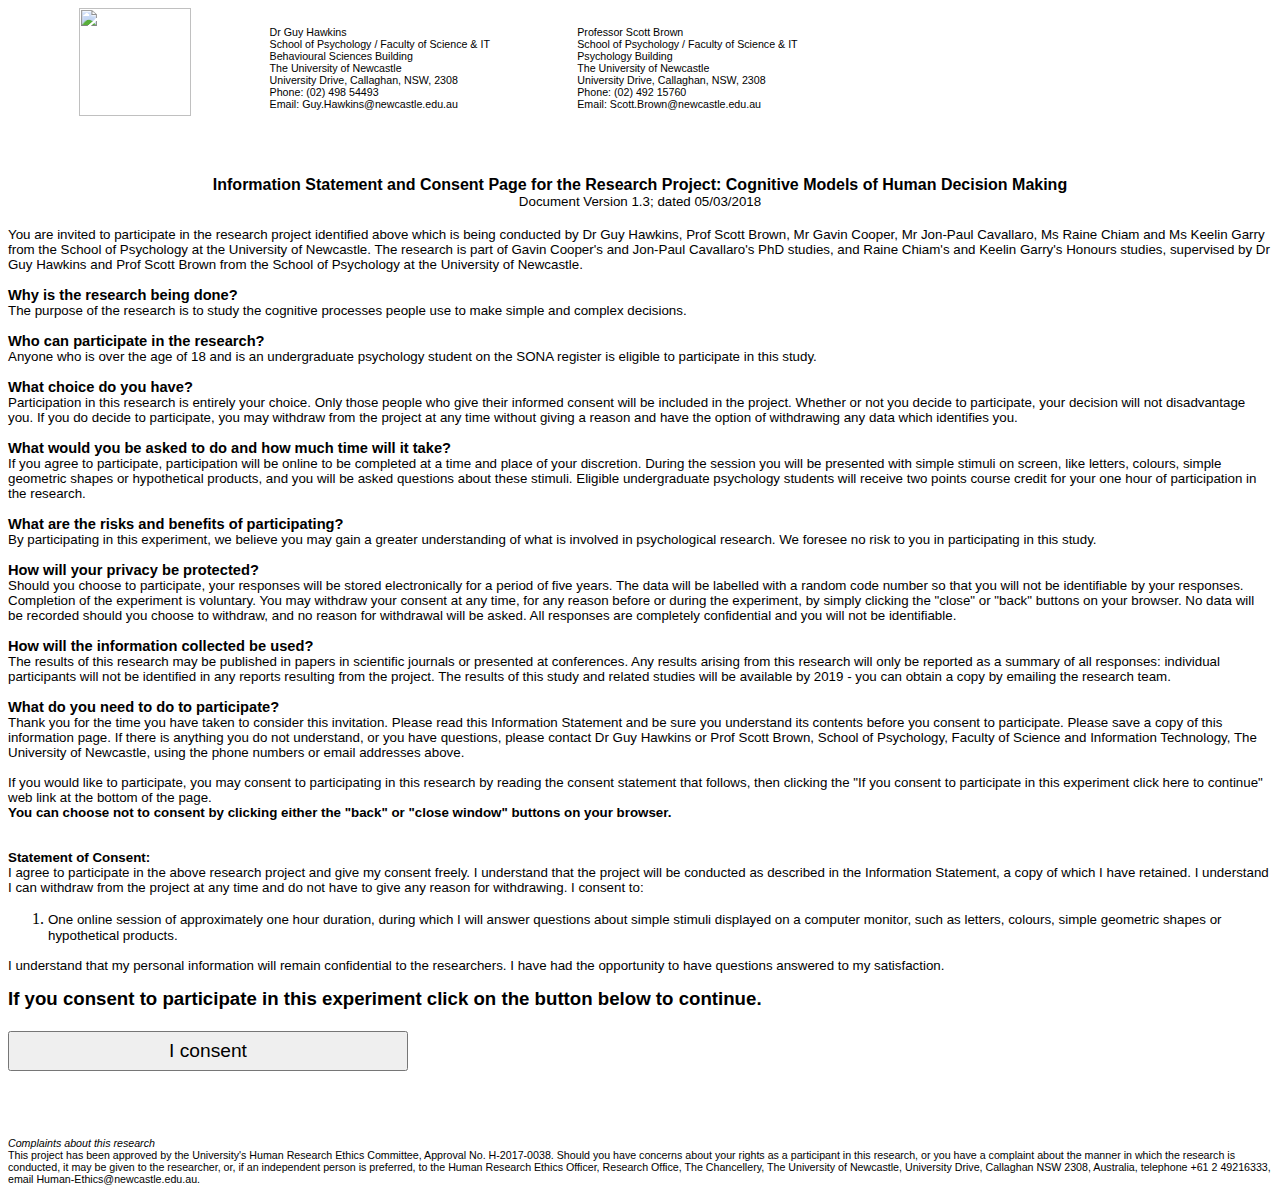
==== consent.html @ ef36f883 "SR-Exp - Functioning, all console.log commented out - working on JATOS" ====
<html xmlns:v="urn:schemas-microsoft-com:vml"
xmlns:o="urn:schemas-microsoft-com:office:office"
xmlns:w="urn:schemas-microsoft-com:office:word"
xmlns:m="http://schemas.microsoft.com/office/2004/12/omml"
xmlns:mv="http://macVmlSchemaUri" xmlns="http://www.w3.org/TR/REC-html40">

<head>
	<script src="/assets/javascripts/jatos.js"></script>
	<!--<script>
	function consentToExp(){
		jatos.startNextComponent();
	}
</script>-->

<meta name=Title content="Cognitive models of human decision making">
<meta name=Keywords content="">
<meta http-equiv=Content-Type content="text/html; charset=macintosh">
<meta name=ProgId content=Word.Document>
<meta name=Generator content="Microsoft Word 14">
<meta name=Originator content="Microsoft Word 14">
<link rel=File-List href="web_info-consent_v1.3_files/filelist.xml">
<link rel=Edit-Time-Data href="web_info-consent_v1.3_files/editdata.mso">
<!--[if !mso]>
<style>
v\:* {behavior:url(#default#VML);}
o\:* {behavior:url(#default#VML);}
w\:* {behavior:url(#default#VML);}
.shape {behavior:url(#default#VML);}
</style>
<![endif]-->
<title>Cognitive models of human decision making</title>
<!--[if gte mso 9]><xml>
 <o:DocumentProperties>
  <o:Author>Juliana Chow</o:Author>
  <o:Template>Normal</o:Template>
  <o:LastAuthor>guy</o:LastAuthor>
  <o:Revision>7</o:Revision>
  <o:TotalTime>6</o:TotalTime>
  <o:LastPrinted>2008-05-12T06:08:00Z</o:LastPrinted>
  <o:Created>2011-07-26T04:52:00Z</o:Created>
  <o:LastSaved>2011-08-31T06:54:00Z</o:LastSaved>
  <o:Pages>1</o:Pages>
  <o:Words>914</o:Words>
  <o:Characters>5213</o:Characters>
  <o:Company>University of Newcastle</o:Company>
  <o:Lines>43</o:Lines>
  <o:Paragraphs>12</o:Paragraphs>
  <o:CharactersWithSpaces>6115</o:CharactersWithSpaces>
  <o:Version>14.0</o:Version>
 </o:DocumentProperties>
 <o:OfficeDocumentSettings>
  <o:AllowPNG/>
  <o:PixelsPerInch>96</o:PixelsPerInch>
  <o:TargetScreenSize>800x600</o:TargetScreenSize>
 </o:OfficeDocumentSettings>
</xml><![endif]-->
<link rel=themeData href="web_info-consent_v1.2_files/themedata.xml">
<!--[if gte mso 9]><xml>
 <w:WordDocument>
  <w:Zoom>150</w:Zoom>
  <w:SpellingState>Clean</w:SpellingState>
  <w:GrammarState>Clean</w:GrammarState>
  <w:TrackMoves>false</w:TrackMoves>
  <w:TrackFormatting/>
  <w:DisplayHorizontalDrawingGridEvery>0</w:DisplayHorizontalDrawingGridEvery>
  <w:DisplayVerticalDrawingGridEvery>0</w:DisplayVerticalDrawingGridEvery>
  <w:UseMarginsForDrawingGridOrigin/>
  <w:ValidateAgainstSchemas/>
  <w:SaveIfXMLInvalid>false</w:SaveIfXMLInvalid>
  <w:IgnoreMixedContent>false</w:IgnoreMixedContent>
  <w:AlwaysShowPlaceholderText>false</w:AlwaysShowPlaceholderText>
  <w:DoNotPromoteQF/>
  <w:LidThemeOther>EN-US</w:LidThemeOther>
  <w:LidThemeAsian>X-NONE</w:LidThemeAsian>
  <w:LidThemeComplexScript>X-NONE</w:LidThemeComplexScript>
  <w:Compatibility>
   <w:SplitPgBreakAndParaMark/>
  </w:Compatibility>
  <m:mathPr>
   <m:mathFont m:val="Cambria Math"/>
   <m:brkBin m:val="before"/>
   <m:brkBinSub m:val="&#45;-"/>
   <m:smallFrac m:val="off"/>
   <m:dispDef/>
   <m:lMargin m:val="0"/>
   <m:rMargin m:val="0"/>
   <m:defJc m:val="centerGroup"/>
   <m:wrapIndent m:val="1440"/>
   <m:intLim m:val="subSup"/>
   <m:naryLim m:val="undOvr"/>
  </m:mathPr></w:WordDocument>
</xml><![endif]--><!--[if gte mso 9]><xml>
 <w:LatentStyles DefLockedState="false" DefUnhideWhenUsed="true"
  DefSemiHidden="true" DefQFormat="false" DefPriority="99"
  LatentStyleCount="276">
  <w:LsdException Locked="false" Priority="0" SemiHidden="false"
   UnhideWhenUsed="false" QFormat="true" Name="Normal"/>
  <w:LsdException Locked="false" Priority="9" SemiHidden="false"
   UnhideWhenUsed="false" QFormat="true" Name="heading 1"/>
  <w:LsdException Locked="false" Priority="9" QFormat="true" Name="heading 2"/>
  <w:LsdException Locked="false" Priority="9" QFormat="true" Name="heading 3"/>
  <w:LsdException Locked="false" Priority="9" QFormat="true" Name="heading 4"/>
  <w:LsdException Locked="false" Priority="9" QFormat="true" Name="heading 5"/>
  <w:LsdException Locked="false" Priority="9" QFormat="true" Name="heading 6"/>
  <w:LsdException Locked="false" Priority="9" QFormat="true" Name="heading 7"/>
  <w:LsdException Locked="false" Priority="9" QFormat="true" Name="heading 8"/>
  <w:LsdException Locked="false" Priority="9" QFormat="true" Name="heading 9"/>
  <w:LsdException Locked="false" Priority="39" Name="toc 1"/>
  <w:LsdException Locked="false" Priority="39" Name="toc 2"/>
  <w:LsdException Locked="false" Priority="39" Name="toc 3"/>
  <w:LsdException Locked="false" Priority="39" Name="toc 4"/>
  <w:LsdException Locked="false" Priority="39" Name="toc 5"/>
  <w:LsdException Locked="false" Priority="39" Name="toc 6"/>
  <w:LsdException Locked="false" Priority="39" Name="toc 7"/>
  <w:LsdException Locked="false" Priority="39" Name="toc 8"/>
  <w:LsdException Locked="false" Priority="39" Name="toc 9"/>
  <w:LsdException Locked="false" Priority="35" QFormat="true" Name="caption"/>
  <w:LsdException Locked="false" Priority="10" SemiHidden="false"
   UnhideWhenUsed="false" QFormat="true" Name="Title"/>
  <w:LsdException Locked="false" Priority="1" Name="Default Paragraph Font"/>
  <w:LsdException Locked="false" Priority="11" SemiHidden="false"
   UnhideWhenUsed="false" QFormat="true" Name="Subtitle"/>
  <w:LsdException Locked="false" Priority="22" SemiHidden="false"
   UnhideWhenUsed="false" QFormat="true" Name="Strong"/>
  <w:LsdException Locked="false" Priority="20" SemiHidden="false"
   UnhideWhenUsed="false" QFormat="true" Name="Emphasis"/>
  <w:LsdException Locked="false" Priority="59" SemiHidden="false"
   UnhideWhenUsed="false" Name="Table Grid"/>
  <w:LsdException Locked="false" UnhideWhenUsed="false" Name="Placeholder Text"/>
  <w:LsdException Locked="false" Priority="1" SemiHidden="false"
   UnhideWhenUsed="false" QFormat="true" Name="No Spacing"/>
  <w:LsdException Locked="false" Priority="60" SemiHidden="false"
   UnhideWhenUsed="false" Name="Light Shading"/>
  <w:LsdException Locked="false" Priority="61" SemiHidden="false"
   UnhideWhenUsed="false" Name="Light List"/>
  <w:LsdException Locked="false" Priority="62" SemiHidden="false"
   UnhideWhenUsed="false" Name="Light Grid"/>
  <w:LsdException Locked="false" Priority="63" SemiHidden="false"
   UnhideWhenUsed="false" Name="Medium Shading 1"/>
  <w:LsdException Locked="false" Priority="64" SemiHidden="false"
   UnhideWhenUsed="false" Name="Medium Shading 2"/>
  <w:LsdException Locked="false" Priority="65" SemiHidden="false"
   UnhideWhenUsed="false" Name="Medium List 1"/>
  <w:LsdException Locked="false" Priority="66" SemiHidden="false"
   UnhideWhenUsed="false" Name="Medium List 2"/>
  <w:LsdException Locked="false" Priority="67" SemiHidden="false"
   UnhideWhenUsed="false" Name="Medium Grid 1"/>
  <w:LsdException Locked="false" Priority="68" SemiHidden="false"
   UnhideWhenUsed="false" Name="Medium Grid 2"/>
  <w:LsdException Locked="false" Priority="69" SemiHidden="false"
   UnhideWhenUsed="false" Name="Medium Grid 3"/>
  <w:LsdException Locked="false" Priority="70" SemiHidden="false"
   UnhideWhenUsed="false" Name="Dark List"/>
  <w:LsdException Locked="false" Priority="71" SemiHidden="false"
   UnhideWhenUsed="false" Name="Colorful Shading"/>
  <w:LsdException Locked="false" Priority="72" SemiHidden="false"
   UnhideWhenUsed="false" Name="Colorful List"/>
  <w:LsdException Locked="false" Priority="73" SemiHidden="false"
   UnhideWhenUsed="false" Name="Colorful Grid"/>
  <w:LsdException Locked="false" Priority="60" SemiHidden="false"
   UnhideWhenUsed="false" Name="Light Shading Accent 1"/>
  <w:LsdException Locked="false" Priority="61" SemiHidden="false"
   UnhideWhenUsed="false" Name="Light List Accent 1"/>
  <w:LsdException Locked="false" Priority="62" SemiHidden="false"
   UnhideWhenUsed="false" Name="Light Grid Accent 1"/>
  <w:LsdException Locked="false" Priority="63" SemiHidden="false"
   UnhideWhenUsed="false" Name="Medium Shading 1 Accent 1"/>
  <w:LsdException Locked="false" Priority="64" SemiHidden="false"
   UnhideWhenUsed="false" Name="Medium Shading 2 Accent 1"/>
  <w:LsdException Locked="false" Priority="65" SemiHidden="false"
   UnhideWhenUsed="false" Name="Medium List 1 Accent 1"/>
  <w:LsdException Locked="false" UnhideWhenUsed="false" Name="Revision"/>
  <w:LsdException Locked="false" Priority="34" SemiHidden="false"
   UnhideWhenUsed="false" QFormat="true" Name="List Paragraph"/>
  <w:LsdException Locked="false" Priority="29" SemiHidden="false"
   UnhideWhenUsed="false" QFormat="true" Name="Quote"/>
  <w:LsdException Locked="false" Priority="30" SemiHidden="false"
   UnhideWhenUsed="false" QFormat="true" Name="Intense Quote"/>
  <w:LsdException Locked="false" Priority="66" SemiHidden="false"
   UnhideWhenUsed="false" Name="Medium List 2 Accent 1"/>
  <w:LsdException Locked="false" Priority="67" SemiHidden="false"
   UnhideWhenUsed="false" Name="Medium Grid 1 Accent 1"/>
  <w:LsdException Locked="false" Priority="68" SemiHidden="false"
   UnhideWhenUsed="false" Name="Medium Grid 2 Accent 1"/>
  <w:LsdException Locked="false" Priority="69" SemiHidden="false"
   UnhideWhenUsed="false" Name="Medium Grid 3 Accent 1"/>
  <w:LsdException Locked="false" Priority="70" SemiHidden="false"
   UnhideWhenUsed="false" Name="Dark List Accent 1"/>
  <w:LsdException Locked="false" Priority="71" SemiHidden="false"
   UnhideWhenUsed="false" Name="Colorful Shading Accent 1"/>
  <w:LsdException Locked="false" Priority="72" SemiHidden="false"
   UnhideWhenUsed="false" Name="Colorful List Accent 1"/>
  <w:LsdException Locked="false" Priority="73" SemiHidden="false"
   UnhideWhenUsed="false" Name="Colorful Grid Accent 1"/>
  <w:LsdException Locked="false" Priority="60" SemiHidden="false"
   UnhideWhenUsed="false" Name="Light Shading Accent 2"/>
  <w:LsdException Locked="false" Priority="61" SemiHidden="false"
   UnhideWhenUsed="false" Name="Light List Accent 2"/>
  <w:LsdException Locked="false" Priority="62" SemiHidden="false"
   UnhideWhenUsed="false" Name="Light Grid Accent 2"/>
  <w:LsdException Locked="false" Priority="63" SemiHidden="false"
   UnhideWhenUsed="false" Name="Medium Shading 1 Accent 2"/>
  <w:LsdException Locked="false" Priority="64" SemiHidden="false"
   UnhideWhenUsed="false" Name="Medium Shading 2 Accent 2"/>
  <w:LsdException Locked="false" Priority="65" SemiHidden="false"
   UnhideWhenUsed="false" Name="Medium List 1 Accent 2"/>
  <w:LsdException Locked="false" Priority="66" SemiHidden="false"
   UnhideWhenUsed="false" Name="Medium List 2 Accent 2"/>
  <w:LsdException Locked="false" Priority="67" SemiHidden="false"
   UnhideWhenUsed="false" Name="Medium Grid 1 Accent 2"/>
  <w:LsdException Locked="false" Priority="68" SemiHidden="false"
   UnhideWhenUsed="false" Name="Medium Grid 2 Accent 2"/>
  <w:LsdException Locked="false" Priority="69" SemiHidden="false"
   UnhideWhenUsed="false" Name="Medium Grid 3 Accent 2"/>
  <w:LsdException Locked="false" Priority="70" SemiHidden="false"
   UnhideWhenUsed="false" Name="Dark List Accent 2"/>
  <w:LsdException Locked="false" Priority="71" SemiHidden="false"
   UnhideWhenUsed="false" Name="Colorful Shading Accent 2"/>
  <w:LsdException Locked="false" Priority="72" SemiHidden="false"
   UnhideWhenUsed="false" Name="Colorful List Accent 2"/>
  <w:LsdException Locked="false" Priority="73" SemiHidden="false"
   UnhideWhenUsed="false" Name="Colorful Grid Accent 2"/>
  <w:LsdException Locked="false" Priority="60" SemiHidden="false"
   UnhideWhenUsed="false" Name="Light Shading Accent 3"/>
  <w:LsdException Locked="false" Priority="61" SemiHidden="false"
   UnhideWhenUsed="false" Name="Light List Accent 3"/>
  <w:LsdException Locked="false" Priority="62" SemiHidden="false"
   UnhideWhenUsed="false" Name="Light Grid Accent 3"/>
  <w:LsdException Locked="false" Priority="63" SemiHidden="false"
   UnhideWhenUsed="false" Name="Medium Shading 1 Accent 3"/>
  <w:LsdException Locked="false" Priority="64" SemiHidden="false"
   UnhideWhenUsed="false" Name="Medium Shading 2 Accent 3"/>
  <w:LsdException Locked="false" Priority="65" SemiHidden="false"
   UnhideWhenUsed="false" Name="Medium List 1 Accent 3"/>
  <w:LsdException Locked="false" Priority="66" SemiHidden="false"
   UnhideWhenUsed="false" Name="Medium List 2 Accent 3"/>
  <w:LsdException Locked="false" Priority="67" SemiHidden="false"
   UnhideWhenUsed="false" Name="Medium Grid 1 Accent 3"/>
  <w:LsdException Locked="false" Priority="68" SemiHidden="false"
   UnhideWhenUsed="false" Name="Medium Grid 2 Accent 3"/>
  <w:LsdException Locked="false" Priority="69" SemiHidden="false"
   UnhideWhenUsed="false" Name="Medium Grid 3 Accent 3"/>
  <w:LsdException Locked="false" Priority="70" SemiHidden="false"
   UnhideWhenUsed="false" Name="Dark List Accent 3"/>
  <w:LsdException Locked="false" Priority="71" SemiHidden="false"
   UnhideWhenUsed="false" Name="Colorful Shading Accent 3"/>
  <w:LsdException Locked="false" Priority="72" SemiHidden="false"
   UnhideWhenUsed="false" Name="Colorful List Accent 3"/>
  <w:LsdException Locked="false" Priority="73" SemiHidden="false"
   UnhideWhenUsed="false" Name="Colorful Grid Accent 3"/>
  <w:LsdException Locked="false" Priority="60" SemiHidden="false"
   UnhideWhenUsed="false" Name="Light Shading Accent 4"/>
  <w:LsdException Locked="false" Priority="61" SemiHidden="false"
   UnhideWhenUsed="false" Name="Light List Accent 4"/>
  <w:LsdException Locked="false" Priority="62" SemiHidden="false"
   UnhideWhenUsed="false" Name="Light Grid Accent 4"/>
  <w:LsdException Locked="false" Priority="63" SemiHidden="false"
   UnhideWhenUsed="false" Name="Medium Shading 1 Accent 4"/>
  <w:LsdException Locked="false" Priority="64" SemiHidden="false"
   UnhideWhenUsed="false" Name="Medium Shading 2 Accent 4"/>
  <w:LsdException Locked="false" Priority="65" SemiHidden="false"
   UnhideWhenUsed="false" Name="Medium List 1 Accent 4"/>
  <w:LsdException Locked="false" Priority="66" SemiHidden="false"
   UnhideWhenUsed="false" Name="Medium List 2 Accent 4"/>
  <w:LsdException Locked="false" Priority="67" SemiHidden="false"
   UnhideWhenUsed="false" Name="Medium Grid 1 Accent 4"/>
  <w:LsdException Locked="false" Priority="68" SemiHidden="false"
   UnhideWhenUsed="false" Name="Medium Grid 2 Accent 4"/>
  <w:LsdException Locked="false" Priority="69" SemiHidden="false"
   UnhideWhenUsed="false" Name="Medium Grid 3 Accent 4"/>
  <w:LsdException Locked="false" Priority="70" SemiHidden="false"
   UnhideWhenUsed="false" Name="Dark List Accent 4"/>
  <w:LsdException Locked="false" Priority="71" SemiHidden="false"
   UnhideWhenUsed="false" Name="Colorful Shading Accent 4"/>
  <w:LsdException Locked="false" Priority="72" SemiHidden="false"
   UnhideWhenUsed="false" Name="Colorful List Accent 4"/>
  <w:LsdException Locked="false" Priority="73" SemiHidden="false"
   UnhideWhenUsed="false" Name="Colorful Grid Accent 4"/>
  <w:LsdException Locked="false" Priority="60" SemiHidden="false"
   UnhideWhenUsed="false" Name="Light Shading Accent 5"/>
  <w:LsdException Locked="false" Priority="61" SemiHidden="false"
   UnhideWhenUsed="false" Name="Light List Accent 5"/>
  <w:LsdException Locked="false" Priority="62" SemiHidden="false"
   UnhideWhenUsed="false" Name="Light Grid Accent 5"/>
  <w:LsdException Locked="false" Priority="63" SemiHidden="false"
   UnhideWhenUsed="false" Name="Medium Shading 1 Accent 5"/>
  <w:LsdException Locked="false" Priority="64" SemiHidden="false"
   UnhideWhenUsed="false" Name="Medium Shading 2 Accent 5"/>
  <w:LsdException Locked="false" Priority="65" SemiHidden="false"
   UnhideWhenUsed="false" Name="Medium List 1 Accent 5"/>
  <w:LsdException Locked="false" Priority="66" SemiHidden="false"
   UnhideWhenUsed="false" Name="Medium List 2 Accent 5"/>
  <w:LsdException Locked="false" Priority="67" SemiHidden="false"
   UnhideWhenUsed="false" Name="Medium Grid 1 Accent 5"/>
  <w:LsdException Locked="false" Priority="68" SemiHidden="false"
   UnhideWhenUsed="false" Name="Medium Grid 2 Accent 5"/>
  <w:LsdException Locked="false" Priority="69" SemiHidden="false"
   UnhideWhenUsed="false" Name="Medium Grid 3 Accent 5"/>
  <w:LsdException Locked="false" Priority="70" SemiHidden="false"
   UnhideWhenUsed="false" Name="Dark List Accent 5"/>
  <w:LsdException Locked="false" Priority="71" SemiHidden="false"
   UnhideWhenUsed="false" Name="Colorful Shading Accent 5"/>
  <w:LsdException Locked="false" Priority="72" SemiHidden="false"
   UnhideWhenUsed="false" Name="Colorful List Accent 5"/>
  <w:LsdException Locked="false" Priority="73" SemiHidden="false"
   UnhideWhenUsed="false" Name="Colorful Grid Accent 5"/>
  <w:LsdException Locked="false" Priority="60" SemiHidden="false"
   UnhideWhenUsed="false" Name="Light Shading Accent 6"/>
  <w:LsdException Locked="false" Priority="61" SemiHidden="false"
   UnhideWhenUsed="false" Name="Light List Accent 6"/>
  <w:LsdException Locked="false" Priority="62" SemiHidden="false"
   UnhideWhenUsed="false" Name="Light Grid Accent 6"/>
  <w:LsdException Locked="false" Priority="63" SemiHidden="false"
   UnhideWhenUsed="false" Name="Medium Shading 1 Accent 6"/>
  <w:LsdException Locked="false" Priority="64" SemiHidden="false"
   UnhideWhenUsed="false" Name="Medium Shading 2 Accent 6"/>
  <w:LsdException Locked="false" Priority="65" SemiHidden="false"
   UnhideWhenUsed="false" Name="Medium List 1 Accent 6"/>
  <w:LsdException Locked="false" Priority="66" SemiHidden="false"
   UnhideWhenUsed="false" Name="Medium List 2 Accent 6"/>
  <w:LsdException Locked="false" Priority="67" SemiHidden="false"
   UnhideWhenUsed="false" Name="Medium Grid 1 Accent 6"/>
  <w:LsdException Locked="false" Priority="68" SemiHidden="false"
   UnhideWhenUsed="false" Name="Medium Grid 2 Accent 6"/>
  <w:LsdException Locked="false" Priority="69" SemiHidden="false"
   UnhideWhenUsed="false" Name="Medium Grid 3 Accent 6"/>
  <w:LsdException Locked="false" Priority="70" SemiHidden="false"
   UnhideWhenUsed="false" Name="Dark List Accent 6"/>
  <w:LsdException Locked="false" Priority="71" SemiHidden="false"
   UnhideWhenUsed="false" Name="Colorful Shading Accent 6"/>
  <w:LsdException Locked="false" Priority="72" SemiHidden="false"
   UnhideWhenUsed="false" Name="Colorful List Accent 6"/>
  <w:LsdException Locked="false" Priority="73" SemiHidden="false"
   UnhideWhenUsed="false" Name="Colorful Grid Accent 6"/>
  <w:LsdException Locked="false" Priority="19" SemiHidden="false"
   UnhideWhenUsed="false" QFormat="true" Name="Subtle Emphasis"/>
  <w:LsdException Locked="false" Priority="21" SemiHidden="false"
   UnhideWhenUsed="false" QFormat="true" Name="Intense Emphasis"/>
  <w:LsdException Locked="false" Priority="31" SemiHidden="false"
   UnhideWhenUsed="false" QFormat="true" Name="Subtle Reference"/>
  <w:LsdException Locked="false" Priority="32" SemiHidden="false"
   UnhideWhenUsed="false" QFormat="true" Name="Intense Reference"/>
  <w:LsdException Locked="false" Priority="33" SemiHidden="false"
   UnhideWhenUsed="false" QFormat="true" Name="Book Title"/>
  <w:LsdException Locked="false" Priority="37" Name="Bibliography"/>
  <w:LsdException Locked="false" Priority="39" QFormat="true" Name="TOC Heading"/>
 </w:LatentStyles>
</xml><![endif]-->
<style>
<!--
 /* Font Definitions */
@font-face
	{font-family:Arial;
	panose-1:2 11 6 4 2 2 2 2 2 4;
	mso-font-charset:0;
	mso-generic-font-family:auto;
	mso-font-pitch:variable;
	mso-font-signature:3 0 0 0 1 0;}
@font-face
	{font-family:Times;
	panose-1:2 0 5 0 0 0 0 0 0 0;
	mso-font-charset:0;
	mso-generic-font-family:auto;
	mso-font-pitch:variable;
	mso-font-signature:3 0 0 0 1 0;}
@font-face
	{font-family:"\FF2D\FF33 \660E\671D";
	panose-1:0 0 0 0 0 0 0 0 0 0;
	mso-font-charset:128;
	mso-generic-font-family:roman;
	mso-font-format:other;
	mso-font-pitch:fixed;
	mso-font-signature:1 134676480 16 0 131072 0;}
@font-face
	{font-family:"\FF2D\FF33 \660E\671D";
	panose-1:0 0 0 0 0 0 0 0 0 0;
	mso-font-charset:128;
	mso-generic-font-family:roman;
	mso-font-format:other;
	mso-font-pitch:fixed;
	mso-font-signature:1 134676480 16 0 131072 0;}
@font-face
	{font-family:"Lucida Grande";
	panose-1:2 11 6 0 4 5 2 2 2 4;
	mso-font-charset:0;
	mso-generic-font-family:auto;
	mso-font-pitch:variable;
	mso-font-signature:-520090897 1342218751 0 0 447 0;}
@font-face
	{font-family:Frutiger-Bold;
	panose-1:0 0 0 0 0 0 0 0 0 0;
	mso-font-alt:"B Frutiger Bold";
	mso-font-charset:77;
	mso-generic-font-family:auto;
	mso-font-format:other;
	mso-font-pitch:auto;
	mso-font-signature:50331648 0 0 0 1 0;}
 /* Style Definitions */
p.MsoNormal, li.MsoNormal, div.MsoNormal
	{mso-style-unhide:no;
	mso-style-qformat:yes;
	mso-style-parent:"";
	margin:0cm;
	margin-bottom:.0001pt;
	mso-pagination:widow-orphan;
	mso-hyphenate:none;
	font-size:12.0pt;
	font-family:"Times New Roman";
	mso-fareast-font-family:"\FF2D\FF33 \660E\671D";
	mso-fareast-theme-font:minor-fareast;
	mso-bidi-font-family:"Times New Roman";
	mso-bidi-theme-font:minor-bidi;
	mso-ansi-language:EN-US;
	mso-fareast-language:AR-SA;}
p.MsoHeader, li.MsoHeader, div.MsoHeader
	{mso-style-noshow:yes;
	mso-style-priority:99;
	mso-style-link:"Header Char";
	margin:0cm;
	margin-bottom:.0001pt;
	mso-pagination:widow-orphan;
	mso-hyphenate:none;
	tab-stops:center 216.0pt right 432.0pt;
	font-size:12.0pt;
	font-family:"Times New Roman";
	mso-fareast-font-family:"\FF2D\FF33 \660E\671D";
	mso-fareast-theme-font:minor-fareast;
	mso-bidi-font-family:"Times New Roman";
	mso-bidi-theme-font:minor-bidi;
	mso-ansi-language:EN-US;
	mso-fareast-language:AR-SA;}
p.MsoFooter, li.MsoFooter, div.MsoFooter
	{mso-style-noshow:yes;
	mso-style-priority:99;
	mso-style-link:"Footer Char";
	margin:0cm;
	margin-bottom:.0001pt;
	mso-pagination:widow-orphan;
	mso-hyphenate:none;
	tab-stops:center 216.0pt right 432.0pt;
	font-size:12.0pt;
	font-family:"Times New Roman";
	mso-fareast-font-family:"\FF2D\FF33 \660E\671D";
	mso-fareast-theme-font:minor-fareast;
	mso-bidi-font-family:"Times New Roman";
	mso-bidi-theme-font:minor-bidi;
	mso-ansi-language:EN-US;
	mso-fareast-language:AR-SA;}
a:link, span.MsoHyperlink
	{mso-style-noshow:yes;
	mso-style-priority:99;
	color:blue;
	text-decoration:underline;
	text-underline:single;}
a:visited, span.MsoHyperlinkFollowed
	{mso-style-noshow:yes;
	mso-style-priority:99;
	color:purple;
	text-decoration:underline;
	text-underline:single;}
p.MsoAcetate, li.MsoAcetate, div.MsoAcetate
	{mso-style-noshow:yes;
	mso-style-priority:99;
	mso-style-link:"Balloon Text Char";
	margin:0cm;
	margin-bottom:.0001pt;
	mso-pagination:widow-orphan;
	mso-hyphenate:none;
	font-size:9.0pt;
	font-family:"Lucida Grande";
	mso-fareast-font-family:"\FF2D\FF33 \660E\671D";
	mso-fareast-theme-font:minor-fareast;
	mso-ansi-language:EN-US;
	mso-fareast-language:AR-SA;}
span.HeaderChar
	{mso-style-name:"Header Char";
	mso-style-noshow:yes;
	mso-style-priority:99;
	mso-style-unhide:no;
	mso-style-locked:yes;
	mso-style-link:Header;
	mso-ansi-font-size:12.0pt;
	mso-bidi-font-size:12.0pt;
	font-family:"__ __","serif";
	mso-ascii-font-family:"\FF2D\FF33 \660E\671D";
	mso-fareast-font-family:"\FF2D\FF33 \660E\671D";
	mso-fareast-theme-font:minor-fareast;
	mso-fareast-language:AR-SA;}
span.FooterChar
	{mso-style-name:"Footer Char";
	mso-style-noshow:yes;
	mso-style-priority:99;
	mso-style-unhide:no;
	mso-style-locked:yes;
	mso-style-link:Footer;
	mso-ansi-font-size:12.0pt;
	mso-bidi-font-size:12.0pt;
	font-family:"__ __","serif";
	mso-ascii-font-family:"\FF2D\FF33 \660E\671D";
	mso-fareast-font-family:"\FF2D\FF33 \660E\671D";
	mso-fareast-theme-font:minor-fareast;
	mso-fareast-language:AR-SA;}
span.BalloonTextChar
	{mso-style-name:"Balloon Text Char";
	mso-style-noshow:yes;
	mso-style-priority:99;
	mso-style-unhide:no;
	mso-style-locked:yes;
	mso-style-link:"Balloon Text";
	mso-ansi-font-size:9.0pt;
	mso-bidi-font-size:9.0pt;
	font-family:"Lucida Grande";
	mso-ascii-font-family:"Lucida Grande";
	mso-fareast-font-family:"\FF2D\FF33 \660E\671D";
	mso-fareast-theme-font:minor-fareast;
	mso-hansi-font-family:"Lucida Grande";
	mso-bidi-font-family:"Lucida Grande";
	mso-fareast-language:AR-SA;}
p.Noparagraphstyle, li.Noparagraphstyle, div.Noparagraphstyle
	{mso-style-name:"\[No paragraph style\]";
	mso-style-unhide:no;
	mso-style-parent:"";
	margin:0cm;
	margin-bottom:.0001pt;
	line-height:120%;
	mso-pagination:none;
	mso-layout-grid-align:none;
	text-autospace:none;
	font-size:12.0pt;
	font-family:Times;
	mso-fareast-font-family:"\FF2D\FF33 \660E\671D";
	mso-fareast-theme-font:minor-fareast;
	mso-bidi-font-family:"Times New Roman";
	mso-bidi-theme-font:minor-bidi;
	color:black;
	mso-ansi-language:EN-GB;}
p.NameBC, li.NameBC, div.NameBC
	{mso-style-name:Name�BC;
	mso-style-unhide:no;
	mso-style-parent:"\[No paragraph style\]";
	margin:0cm;
	margin-bottom:.0001pt;
	mso-line-height-alt:7.0pt;
	mso-pagination:none;
	mso-layout-grid-align:none;
	text-autospace:none;
	font-size:10.0pt;
	font-family:Times;
	mso-fareast-font-family:"\FF2D\FF33 \660E\671D";
	mso-fareast-theme-font:minor-fareast;
	mso-bidi-font-family:"Times New Roman";
	mso-bidi-theme-font:minor-bidi;
	color:black;
	mso-ansi-language:EN-GB;
	font-weight:bold;}
p.AddressBC, li.AddressBC, div.AddressBC
	{mso-style-name:Address�BC;
	mso-style-unhide:no;
	margin:0cm;
	margin-bottom:.0001pt;
	line-height:9.0pt;
	mso-pagination:none;
	mso-hyphenate:none;
	mso-layout-grid-align:none;
	text-autospace:none;
	font-size:7.0pt;
	font-family:Frutiger-Bold;
	mso-fareast-font-family:"\FF2D\FF33 \660E\671D";
	mso-fareast-theme-font:minor-fareast;
	mso-hansi-font-family:Times;
	color:black;
	mso-ansi-language:EN-GB;
	mso-fareast-language:AR-SA;
	font-weight:bold;}
span.SpellE
	{mso-style-name:"";
	mso-spl-e:yes;}
span.GramE
	{mso-style-name:"";
	mso-gram-e:yes;}
.MsoChpDefault
	{mso-style-type:export-only;
	mso-default-props:yes;
	font-size:10.0pt;
	mso-ansi-font-size:10.0pt;
	mso-bidi-font-size:10.0pt;
	mso-ansi-language:EN-US;}
@page WordSection1
	{size:595.0pt 842.0pt;
	margin:133.25pt 51.05pt 1.0cm 99.25pt;
	mso-header-margin:51.05pt;
	mso-footer-margin:1.0cm;
	mso-paper-source:0;}
div.WordSection1
	{page:WordSection1;}
 /* List Definitions */
@list l0
	{mso-list-id:1;
	mso-list-type:simple;
	mso-list-template-ids:1;
	mso-list-name:WW8Num1;}
@list l0:level1
	{mso-level-tab-stop:36.0pt;
	mso-level-number-position:left;
	text-indent:-18.0pt;}
@list l1
	{mso-list-id:1582133583;
	mso-list-template-ids:1173628076;}
ol
	{margin-bottom:0cm;}
ul
	{margin-bottom:0cm;}

#consent{
		width: 400px;
		height: 40px;
		margin: 5px auto;
		font-size: 120%;
		}
-->
</style>
<!--[if gte mso 10]>
<style>
 /* Style Definitions */
table.MsoNormalTable
	{mso-style-name:"Table Normal";
	mso-tstyle-rowband-size:0;
	mso-tstyle-colband-size:0;
	mso-style-noshow:yes;
	mso-style-priority:99;
	mso-style-parent:"";
	mso-padding-alt:0cm 5.4pt 0cm 5.4pt;
	mso-para-margin:0cm;
	mso-para-margin-bottom:.0001pt;
	mso-pagination:widow-orphan;
	font-size:10.0pt;
	font-family:"Times New Roman";
	mso-ansi-language:EN-US;}
</style>
<![endif]-->
<meta name=description content="">
<meta name=robots content="index,nofollow">
<!--[if gte mso 9]><xml>
 <o:shapedefaults v:ext="edit" spidmax="1033"/>
</xml><![endif]--><!--[if gte mso 9]><xml>
 <o:shapelayout v:ext="edit">
  <o:idmap v:ext="edit" data="1"/>
 </o:shapelayout></xml><![endif]-->



</head>

<body bgcolor=white lang=EN-AU link=blue vlink=purple style='tab-interval:36.0pt'>

<div class=WordSection1>

<table class=MsoNormalTable border=0 cellspacing=0 cellpadding=0
 style='border-collapse:collapse;mso-yfti-tbllook:1184;mso-padding-alt:0cm 5.4pt 0cm 5.4pt'>
 <tr style='mso-yfti-irow:0;mso-yfti-firstrow:yes;mso-yfti-lastrow:yes'>
  <td width=345 valign=top style='width:180.0pt;padding:0cm 5.4pt 0cm 5.4pt'>
  <p class=MsoNormal align=center style='text-align:center;text-autospace:ideograph-numeric'><span
  lang=EN-US style='font-size:8.0pt;font-family:Arial;mso-bidi-font-family:
  "Times New Roman";color:black;mso-fareast-language:EN-US;mso-no-proof:yes'><!--[if gte vml 1]><v:shapetype
   id="_x0000_t75" coordsize="21600,21600" o:spt="75" o:preferrelative="t"
   path="m@4@5l@4@11@9@11@9@5xe" filled="f" stroked="f">
   <v:stroke joinstyle="miter"/>
   <v:formulas>
    <v:f eqn="if lineDrawn pixelLineWidth 0"/>
    <v:f eqn="sum @0 1 0"/>
    <v:f eqn="sum 0 0 @1"/>
    <v:f eqn="prod @2 1 2"/>
    <v:f eqn="prod @3 21600 pixelWidth"/>
    <v:f eqn="prod @3 21600 pixelHeight"/>
    <v:f eqn="sum @0 0 1"/>
    <v:f eqn="prod @6 1 2"/>
    <v:f eqn="prod @7 21600 pixelWidth"/>
    <v:f eqn="sum @8 21600 0"/>
    <v:f eqn="prod @7 21600 pixelHeight"/>
    <v:f eqn="sum @10 21600 0"/>
   </v:formulas>
   <v:path o:extrusionok="f" gradientshapeok="t" o:connecttype="rect"/>
   <o:lock v:ext="edit" aspectratio="t"/>
  </v:shapetype><v:shape id="Picture_x0020_3" o:spid="_x0000_i1025" type="#_x0000_t75"
   style='width:110pt;height:106pt;visibility:visible;mso-wrap-style:square'>
   <v:imagedata src="web_info-consent_v1.3_files/image001.png" o:title=""/>
  </v:shape><![endif]--><![if !vml]><img width=112 height=108
  src="/study_assets/SR-Exp3/web_info-consent_v1.3_files/image002.png" v:shapes="Picture_x0020_3"><![endif]></span><span
  lang=EN-US style='font-size:8.0pt;font-family:Arial;mso-bidi-font-family:
  "Times New Roman";color:black'><o:p></o:p></span></p>
  </td>
  <td width=266 style='width:220.0pt;padding:0cm 5.4pt 0cm 5.4pt'>
  <p class=MsoNormal align=center style='text-align:center;text-autospace:ideograph-numeric'><span
  lang=EN-US style='font-size:8.0pt;font-family:Arial;mso-bidi-font-family:
  "Times New Roman";color:black'><o:p>&nbsp;</o:p></span></p>
  <p class=MsoNormal align=center style='text-align:left;text-autospace:ideograph-numeric'><span
  lang=EN-US style='font-size:8.0pt;font-family:Arial;mso-bidi-font-family:
  "Times New Roman";color:black'>Dr Guy Hawkins<o:p></o:p></span></p>
  <p class=MsoNormal align=center style='text-align:left;text-autospace:ideograph-numeric'><span
  lang=EN-US style='font-size:8.0pt;font-family:Arial;mso-bidi-font-family:
  "Times New Roman";color:black'>School of Psychology / Faculty of Science &amp;
  IT<o:p></o:p></span></p>
  <p class=MsoNormal align=center style='text-align:left;text-autospace:ideograph-numeric'><span
  lang=EN-US style='font-size:8.0pt;font-family:Arial;mso-bidi-font-family:
  "Times New Roman";color:black'>Behavioural Sciences Building<o:p></o:p></span></p>
  <p class=MsoNormal align=center style='text-align:left;text-autospace:ideograph-numeric'><span
  lang=EN-US style='font-size:8.0pt;font-family:Arial;mso-bidi-font-family:
  "Times New Roman";color:black'>The University of Newcastle<o:p></o:p></span></p>
  <p class=MsoNormal align=center style='text-align:left;text-autospace:ideograph-numeric'><span
  lang=EN-US style='font-size:8.0pt;font-family:Arial;mso-bidi-font-family:
  "Times New Roman";color:black'>University Drive, Callaghan, NSW, 2308<o:p></o:p></span></p>
  <p class=MsoNormal align=center style='text-align:left;text-autospace:ideograph-numeric'><span
  class=SpellE><span lang=EN-US style='font-size:8.0pt;font-family:Arial;
  mso-bidi-font-family:"Times New Roman";color:black'>Phone</span></span><span
  lang=EN-US style='font-size:8.0pt;font-family:Arial;mso-bidi-font-family:
  "Times New Roman";color:black'>: (02) 498 54493<o:p></o:p></span></p>
  <p class=MsoNormal align=center style='text-align:left;text-autospace:ideograph-numeric'><span
  lang=EN-US style='font-size:8.0pt;font-family:Arial;mso-bidi-font-family:
  "Times New Roman";color:black'>Email: Guy.Hawkins@newcastle.edu.au<o:p></o:p></span></p>
  </td>

  <td width=266 style='width:266.0pt;padding:0cm 5.4pt 0cm 5.4pt'>
  <p class=MsoNormal align=center style='text-align:center;text-autospace:ideograph-numeric'><span
  lang=EN-US style='font-size:8.0pt;font-family:Arial;mso-bidi-font-family:
  "Times New Roman";color:black'><o:p>&nbsp;</o:p></span></p>
  <p class=MsoNormal align=center style='text-align:left;text-autospace:ideograph-numeric'><span
  lang=EN-US style='font-size:8.0pt;font-family:Arial;mso-bidi-font-family:
  "Times New Roman";color:black'>Professor Scott Brown<o:p></o:p></span></p>
  <p class=MsoNormal align=center style='text-align:left;text-autospace:ideograph-numeric'><span
  lang=EN-US style='font-size:8.0pt;font-family:Arial;mso-bidi-font-family:
  "Times New Roman";color:black'>School of Psychology / Faculty of Science &amp;
  IT<o:p></o:p></span></p>
  <p class=MsoNormal align=center style='text-align:left;text-autospace:ideograph-numeric'><span
  lang=EN-US style='font-size:8.0pt;font-family:Arial;mso-bidi-font-family:
  "Times New Roman";color:black'>Psychology Building<o:p></o:p></span></p>
  <p class=MsoNormal align=center style='text-align:left;text-autospace:ideograph-numeric'><span
  lang=EN-US style='font-size:8.0pt;font-family:Arial;mso-bidi-font-family:
  "Times New Roman";color:black'>The University of Newcastle<o:p></o:p></span></p>
  <p class=MsoNormal align=center style='text-align:left;text-autospace:ideograph-numeric'><span
  lang=EN-US style='font-size:8.0pt;font-family:Arial;mso-bidi-font-family:
  "Times New Roman";color:black'>University Drive, Callaghan, NSW, 2308<o:p></o:p></span></p>
  <p class=MsoNormal align=center style='text-align:left;text-autospace:ideograph-numeric'><span
  class=SpellE><span lang=EN-US style='font-size:8.0pt;font-family:Arial;
  mso-bidi-font-family:"Times New Roman";color:black'>Phone</span></span><span
  lang=EN-US style='font-size:8.0pt;font-family:Arial;mso-bidi-font-family:
  "Times New Roman";color:black'>: (02) 492 15760<o:p></o:p></span></p>
  <p class=MsoNormal align=center style='text-align:left;text-autospace:ideograph-numeric'><span
  lang=EN-US style='font-size:8.0pt;font-family:Arial;mso-bidi-font-family:
  "Times New Roman";color:black'>Email: Scott.Brown@newcastle.edu.au<o:p></o:p></span></p>
  </td>

 </tr>
</table>

<p class=MsoNormal align=center style='text-align:center;text-autospace:ideograph-numeric'><span
style='font-size:8.0pt;font-family:Arial;mso-bidi-font-family:"Times New Roman";
color:black;mso-ansi-language:EN-AU'><o:p>&nbsp;</o:p></span></p>

<p class=MsoNormal align=center style='text-align:center;text-autospace:ideograph-numeric'><span
style='font-size:8.0pt;font-family:Arial;mso-bidi-font-family:"Times New Roman";
color:black;mso-ansi-language:EN-AU'><o:p>&nbsp;</o:p></span></p>

<p class=MsoNormal align=center style='text-align:center;text-autospace:ideograph-numeric'><span
style='font-family:Arial;mso-bidi-font-family:"Times New Roman";color:black;
mso-ansi-language:EN-AU'><o:p>&nbsp;</o:p></span></p>

<p class=MsoNormal align=center style='text-align:center;text-autospace:ideograph-numeric'><span
style='font-family:Arial;mso-bidi-font-family:"Times New Roman";color:black;
mso-ansi-language:EN-AU'><o:p>&nbsp;</o:p></span></p>

<p class=MsoNormal align=center style='text-align:center;text-autospace:ideograph-numeric'><span
style='font-family:Arial;mso-bidi-font-family:"Times New Roman";color:black;
mso-ansi-language:EN-AU'><b>Information Statement and Consent Page for the
Research Project: Cognitive Models of Human Decision Making</b><o:p></o:p></span></p>

<p class=MsoNormal align=center style='text-align:center;text-autospace:ideograph-numeric'><span
style='font-size:10.0pt;font-family:Arial;mso-bidi-font-family:"Times New Roman";
color:black;mso-ansi-language:EN-AU'>Document Version 1.3; dated 05/03/2018<o:p></o:p></span></p>

<p class=MsoNormal align=center style='text-align:center;text-autospace:ideograph-numeric'><span
style='font-family:Arial;mso-bidi-font-family:"Times New Roman";color:black;
mso-ansi-language:EN-AU'><o:p>&nbsp;</o:p></span></p>

<p class=MsoNormal style='text-autospace:ideograph-numeric'><span
style='font-size:10.0pt;font-family:Arial;mso-bidi-font-family:"Times New Roman";
color:black;mso-ansi-language:EN-AU'>You are invited to participate in the
research project identified above which is being conducted by Dr Guy Hawkins,
Prof Scott Brown, Mr Gavin Cooper, Mr Jon-Paul Cavallaro, Ms Raine
    Chiam and Ms Keelin Garry from the School of Psychology at the University of Newcastle.
The research is part of Gavin Cooper's and Jon-Paul Cavallaro's PhD
    studies, and Raine Chiam's and Keelin Garry's Honours studies,
    supervised by Dr Guy Hawkins and Prof Scott Brown from the School
    of Psychology at the University of Newcastle. <o:p></o:p></span></p>

<p class=MsoNormal style='text-autospace:ideograph-numeric'><span
style='font-size:10.0pt;font-family:Arial;mso-bidi-font-family:"Times New Roman";
color:black;mso-ansi-language:EN-AU'><o:p>&nbsp;</o:p></span></p>

<p class=MsoNormal style='text-autospace:ideograph-numeric'><span
style='font-size:11.0pt;font-family:Arial;mso-bidi-font-family:"Times New Roman";
color:black;mso-ansi-language:EN-AU'><b>Why is the research being done?</b><o:p></o:p></span></p>

<p class=MsoNormal style='text-autospace:ideograph-numeric'><span
style='font-size:10.0pt;font-family:Arial;mso-bidi-font-family:"Times New Roman";
color:black;mso-ansi-language:EN-AU'>The purpose of the research is to study
the cognitive processes people use to make simple and complex decisions.<o:p></o:p></span></p>

<p class=MsoNormal style='text-autospace:ideograph-numeric'><span
style='font-size:10.0pt;font-family:Arial;mso-bidi-font-family:"Times New Roman";
color:black;mso-ansi-language:EN-AU'><o:p>&nbsp;</o:p></span></p>

<p class=MsoNormal style='text-autospace:ideograph-numeric'><span
style='font-size:11.0pt;font-family:Arial;mso-bidi-font-family:"Times New Roman";
color:black;mso-ansi-language:EN-AU'><b>Who can participate in the research?</b><o:p></o:p></span></p>

<p class=MsoNormal style='text-autospace:ideograph-numeric'><span
style='font-size:10.0pt;font-family:Arial;mso-bidi-font-family:"Times New Roman";
color:black;mso-ansi-language:EN-AU'>Anyone who is over the age of 18 and is an
undergraduate psychology student on the SONA register is eligible to participate in this study.<o:p></o:p></span></p>

<p class=MsoNormal style='text-autospace:ideograph-numeric'><span
style='font-size:10.0pt;font-family:Arial;mso-bidi-font-family:"Times New Roman";
color:black;mso-ansi-language:EN-AU'><o:p>&nbsp;</o:p></span></p>

<p class=MsoNormal style='text-autospace:ideograph-numeric'><span
style='font-size:11.0pt;font-family:Arial;mso-bidi-font-family:"Times New Roman";
color:black;mso-ansi-language:EN-AU'><b>What choice do you have?</b><o:p></o:p></span></p>

<p class=MsoNormal style='text-autospace:ideograph-numeric'><span
style='font-size:10.0pt;font-family:Arial;mso-bidi-font-family:"Times New Roman";
color:black;mso-ansi-language:EN-AU'>Participation in this research is entirely
your choice. Only those people who give their informed consent will be included
in the project. Whether or not you decide to participate, your decision will
not disadvantage you. If you do decide to participate, you may withdraw from
the project at any time without giving a reason and have the option of
withdrawing any <span class=GramE>data which</span> identifies you.<o:p></o:p></span></p>

<p class=MsoNormal style='text-autospace:ideograph-numeric'><span
style='font-size:10.0pt;font-family:Arial;mso-bidi-font-family:"Times New Roman";
color:black;mso-ansi-language:EN-AU'><o:p>&nbsp;</o:p></span></p>

<p class=MsoNormal style='text-autospace:ideograph-numeric'><span
style='font-size:11.0pt;font-family:Arial;mso-bidi-font-family:"Times New Roman";
color:black;mso-ansi-language:EN-AU'><b>What would you be asked to do and how much
time will it take?</b><o:p></o:p></span></p>

<p class=MsoNormal style='text-autospace:ideograph-numeric'><span
style='font-size:10.0pt;font-family:Arial;mso-bidi-font-family:"Times New Roman";
color:black;mso-ansi-language:EN-AU'>If you agree to participate, participation
will be online to be completed at a time and place of your discretion. During
the session you will be presented with simple stimuli on screen, like letters,
colours, simple geometric shapes or hypothetical products, and you will be asked questions
about these stimuli. Eligible undergraduate psychology students will receive two
points course credit for your <span class=GramE>one hour</span> of
participation in the research.<o:p></o:p></span></p>

<p class=MsoNormal style='text-autospace:ideograph-numeric'><span
style='font-size:10.0pt;font-family:Arial;mso-bidi-font-family:"Times New Roman";
color:black;mso-ansi-language:EN-AU'><o:p>&nbsp;</o:p></span></p>

<p class=MsoNormal style='text-autospace:ideograph-numeric'><span
style='font-size:11.0pt;font-family:Arial;mso-bidi-font-family:"Times New Roman";
color:black;mso-ansi-language:EN-AU'><b>What are the risks and benefits of
participating?</b><o:p></o:p></span></p>

<p class=MsoNormal style='text-autospace:ideograph-numeric'><span
style='font-size:10.0pt;font-family:Arial;mso-bidi-font-family:"Times New Roman";
color:black;mso-ansi-language:EN-AU'>By participating in this experiment, we
believe you may gain a greater understanding of what is involved in
psychological research. We foresee no risk to you in participating in this
study.<o:p></o:p></span></p>

<p class=MsoNormal style='text-autospace:ideograph-numeric'><span
style='font-size:10.0pt;font-family:Arial;mso-bidi-font-family:"Times New Roman";
color:black;mso-ansi-language:EN-AU'><o:p>&nbsp;</o:p></span></p>

<p class=MsoNormal style='text-autospace:ideograph-numeric'><span
style='font-size:11.0pt;font-family:Arial;mso-bidi-font-family:"Times New Roman";
color:black;mso-ansi-language:EN-AU'><b>How will your privacy be protected?</b><o:p></o:p></span></p>

<p class=MsoNormal style='text-autospace:ideograph-numeric'><span
style='font-size:10.0pt;font-family:Arial;mso-bidi-font-family:"Times New Roman";
color:black;mso-ansi-language:EN-AU'>Should you choose to participate, your
responses will be stored electronically for a period of five years. The data
will be labelled with a random code number so that you will not be identifiable
by your responses. Completion of the experiment
is voluntary. You may withdraw your consent at any time, for any reason before
or during the experiment, by simply clicking the &quot;close&quot; or
&quot;back&quot; buttons on your browser. No data will be recorded should you
choose to withdraw, and no reason for withdrawal will be asked. All responses
are completely confidential and you will not be identifiable.<o:p></o:p></span></p>

<p class=MsoNormal style='text-autospace:ideograph-numeric'><span
style='font-size:10.0pt;font-family:Arial;mso-bidi-font-family:"Times New Roman";
color:black;mso-ansi-language:EN-AU'><o:p>&nbsp;</o:p></span></p>

<p class=MsoNormal style='text-autospace:ideograph-numeric'><span
style='font-size:11.0pt;font-family:Arial;mso-bidi-font-family:"Times New Roman";
color:black;mso-ansi-language:EN-AU'><b>How will the information collected be
used?</b><o:p></o:p></span></p>

<p class=MsoNormal style='text-autospace:ideograph-numeric'><span
style='font-size:10.0pt;font-family:Arial;mso-bidi-font-family:"Times New Roman";
color:black;mso-ansi-language:EN-AU'>The results of this research may be
published in papers in scientific journals or presented at conferences. Any
results arising from this research will only be reported as a summary of all
responses: individual participants will not be identified in any reports
resulting from the project. The results of this study and related studies will be available by
2019 - you can obtain a copy by emailing the research team.<o:p></o:p></span></p>

<p class=MsoNormal style='text-autospace:ideograph-numeric'><span
style='font-size:10.0pt;font-family:Arial;mso-bidi-font-family:"Times New Roman";
color:black;mso-ansi-language:EN-AU'><o:p>&nbsp;</o:p></span></p>

<p class=MsoNormal style='text-autospace:ideograph-numeric'><span
style='font-size:11.0pt;font-family:Arial;mso-bidi-font-family:"Times New Roman";
color:black;mso-ansi-language:EN-AU'><b>What do you need to do to participate?</b><o:p></o:p></span></p>

<p class=MsoNormal style='text-autospace:ideograph-numeric'><span
style='font-size:10.0pt;font-family:Arial;mso-bidi-font-family:"Times New Roman";
color:black;mso-ansi-language:EN-AU'>Thank you for the time you have taken to
consider this invitation. Please read this Information Statement and be sure
you understand its contents before you consent to participate. Please save a
copy of this information page. If there is anything you do not understand, or
you have questions, please contact Dr Guy Hawkins or Prof Scott Brown, School of
Psychology, Faculty of Science and Information Technology, The University of
Newcastle, using the phone numbers or email addresses above.<o:p></o:p></span></p>

<p class=MsoNormal style='text-autospace:ideograph-numeric'><span
style='font-size:10.0pt;font-family:Arial;mso-bidi-font-family:"Times New Roman";
color:black;mso-ansi-language:EN-AU'><o:p>&nbsp;</o:p></span></p>

<p class=MsoNormal style='text-autospace:ideograph-numeric'><span
style='font-size:10.0pt;font-family:Arial;mso-bidi-font-family:"Times New Roman";
color:black;mso-ansi-language:EN-AU'>If you would like to participate, you may
consent to participating in this research by reading the consent statement that
follows, then clicking the &quot;If you consent to participate in this
experiment click here to continue&quot; web link at the bottom of the page. <br><b>You
can choose not to consent by clicking either the &quot;back&quot; or
&quot;close window&quot; buttons on your browser.</b><o:p></o:p></span></p>

<p class=MsoNormal style='text-autospace:ideograph-numeric'><span
style='font-size:10.0pt;font-family:Arial;mso-bidi-font-family:"Times New Roman";
color:black;mso-ansi-language:EN-AU'><o:p>&nbsp;</o:p></span></p>

<p class=MsoNormal style='text-autospace:ideograph-numeric'><span
style='font-size:10.0pt;font-family:Arial;mso-bidi-font-family:"Times New Roman";
color:black;mso-ansi-language:EN-AU'><o:p>&nbsp;</o:p></span></p>

<p class=MsoNormal style='text-autospace:ideograph-numeric'><b><span
style='font-size:10.0pt;font-family:Arial;mso-bidi-font-family:"Times New Roman";
color:black;mso-ansi-language:EN-AU'>Statement of Consent:<o:p></o:p></span></b></p>

<p class=MsoNormal style='text-autospace:ideograph-numeric'><span
style='font-size:10.0pt;font-family:Arial;mso-bidi-font-family:"Times New Roman";
color:black;mso-ansi-language:EN-AU'>I agree to participate in the above
research project and give my consent freely. I understand that the project will
be conducted as described in the Information Statement, a copy of which I have
retained. I understand I can withdraw from the project at any time and do not
have to give any reason for withdrawing. I consent to:<o:p></o:p></span></p>

<p class=MsoNormal style='text-autospace:ideograph-numeric'><span
style='font-size:10.0pt;font-family:Arial;mso-bidi-font-family:"Times New Roman";
color:black;mso-ansi-language:EN-AU'><o:p>&nbsp;</o:p></span></p>

<ol style='margin-top:0cm' start=1 type=1>
 <li class=MsoNormal style='color:black;mso-list:l0 level1 lfo3;tab-stops:36.0pt;
     text-autospace:ideograph-numeric'><span style='font-size:10.0pt;
     font-family:Arial;mso-fareast-font-family:"Times New Roman";mso-bidi-font-family:
     "Times New Roman";mso-ansi-language:EN-AU'>One online session of
     approximately <span class=GramE>one hour</span> duration, during which I
     will answer questions about simple stimuli displayed on a computer
     monitor, such as letters, colours, simple geometric shapes or hypothetical products.<o:p></o:p></span></li>
</ol>

<p class=MsoNormal style='text-autospace:ideograph-numeric'><span
style='font-size:10.0pt;font-family:Arial;mso-bidi-font-family:"Times New Roman";
color:black;mso-ansi-language:EN-AU'><o:p>&nbsp;</o:p></span></p>

<p class=MsoNormal style='text-autospace:ideograph-numeric'><span
style='font-size:10.0pt;font-family:Arial;mso-bidi-font-family:"Times New Roman";
color:black;mso-ansi-language:EN-AU'>I understand that my personal information
will remain confidential to the researchers. I have had the opportunity to have
questions answered to my satisfaction.<o:p></o:p></span></p>

<p class=MsoNormal style='text-autospace:ideograph-numeric'><span
style='font-size:10.0pt;font-family:Arial;mso-bidi-font-family:"Times New Roman";
color:black;mso-ansi-language:EN-AU'><o:p>&nbsp;</o:p></span></p>

<p class=MsoNormal style='text-autospace:ideograph-numeric'><b><span
style='font-size:14.0pt;font-family:Arial;mso-bidi-font-family:"Times New Roman";
color:black;mso-ansi-language:EN-AU'>

<span class=GramE>If you
consent to participate in this experiment click on the button below to continue.</span></a></span></b>
<p><button type="button" id="consent" onclick="jatos.startNextComponent()">I consent</button> </p><!--[if gte vml 1]><v:line
 id="_x0000_s1029" style='position:absolute;z-index:251657728;
 mso-position-horizontal-relative:char;mso-position-vertical-relative:line'
 from="-9pt,40.45pt" to="513pt,40.45pt" strokeweight=".26mm">
 <v:stroke joinstyle="miter"/>
</v:line><![endif]--><!-- [if !vml]>
<span style='mso-ignore:vglayout;position:
relative;z-index:251657728'><span style='position:absolute;left:-179px;
top:-257px;width:533px;height:11px'><img width=533 height=11
src="web_info-consent_v1.3_files/image003.png" v:shapes="_x0000_s1029"></span></span><![endif]--><span
style='font-size:10.0pt;font-family:Arial;mso-bidi-font-family:"Times New Roman";
color:black;mso-ansi-language:EN-AU'><o:p></o:p></span></p>

<p class=MsoNormal style='text-autospace:ideograph-numeric'><span
style='font-size:10.0pt;font-family:Arial;mso-bidi-font-family:"Times New Roman";
color:black;mso-ansi-language:EN-AU'><o:p>&nbsp;</o:p></span></p>

<p class=MsoNormal style='text-autospace:ideograph-numeric'><span
style='font-size:10.0pt;font-family:Arial;mso-bidi-font-family:"Times New Roman";
color:black;mso-ansi-language:EN-AU'><o:p>&nbsp;</o:p></span></p>

<p class=MsoNormal style='text-autospace:ideograph-numeric'><span
style='font-size:10.0pt;font-family:Arial;mso-bidi-font-family:"Times New Roman";
color:black;mso-ansi-language:EN-AU'><o:p>&nbsp;</o:p></span></p>

<p class=MsoNormal style='text-autospace:ideograph-numeric'><i><span
style='font-size:8.0pt;font-family:Arial;mso-bidi-font-family:"Times New Roman";
color:black;mso-ansi-language:EN-AU'>Complaints about this research<o:p></o:p></span></i></p>

<p class=MsoNormal style='text-autospace:ideograph-numeric'><span class=GramE><span
style='font-size:8.0pt;font-family:Arial;mso-bidi-font-family:"Times New Roman";
color:black;mso-ansi-language:EN-AU'>This project has been approved by the
University's Human Research Ethics Committee, Approval No</span></span><span
style='font-size:8.0pt;font-family:Arial;mso-bidi-font-family:"Times New Roman";
color:black;mso-ansi-language:EN-AU'>.</span><span lang=EN-US style='font-size:
8.0pt;font-family:Arial;mso-bidi-font-family:"Times New Roman";color:black'>
H-2017-0038</span><span style='font-size:8.0pt;font-family:Arial;mso-bidi-font-family:
"Times New Roman";color:black;mso-ansi-language:EN-AU'>. Should you have
concerns about your rights as a participant in this research, or you have a
complaint about the manner in which the research is conducted, it may be given
to the researcher, or, if an independent person is preferred, to the Human
Research Ethics Officer, Research Office, The Chancellery, The University of
Newcastle, University Drive, Callaghan NSW 2308, Australia, telephone +61 2
49216333, email Human-Ethics@newcastle.edu.au.</span><span style='mso-bidi-font-family:
"Times New Roman";mso-ansi-language:EN-AU'><o:p></o:p></span></p>

</div>

</body>

</html>
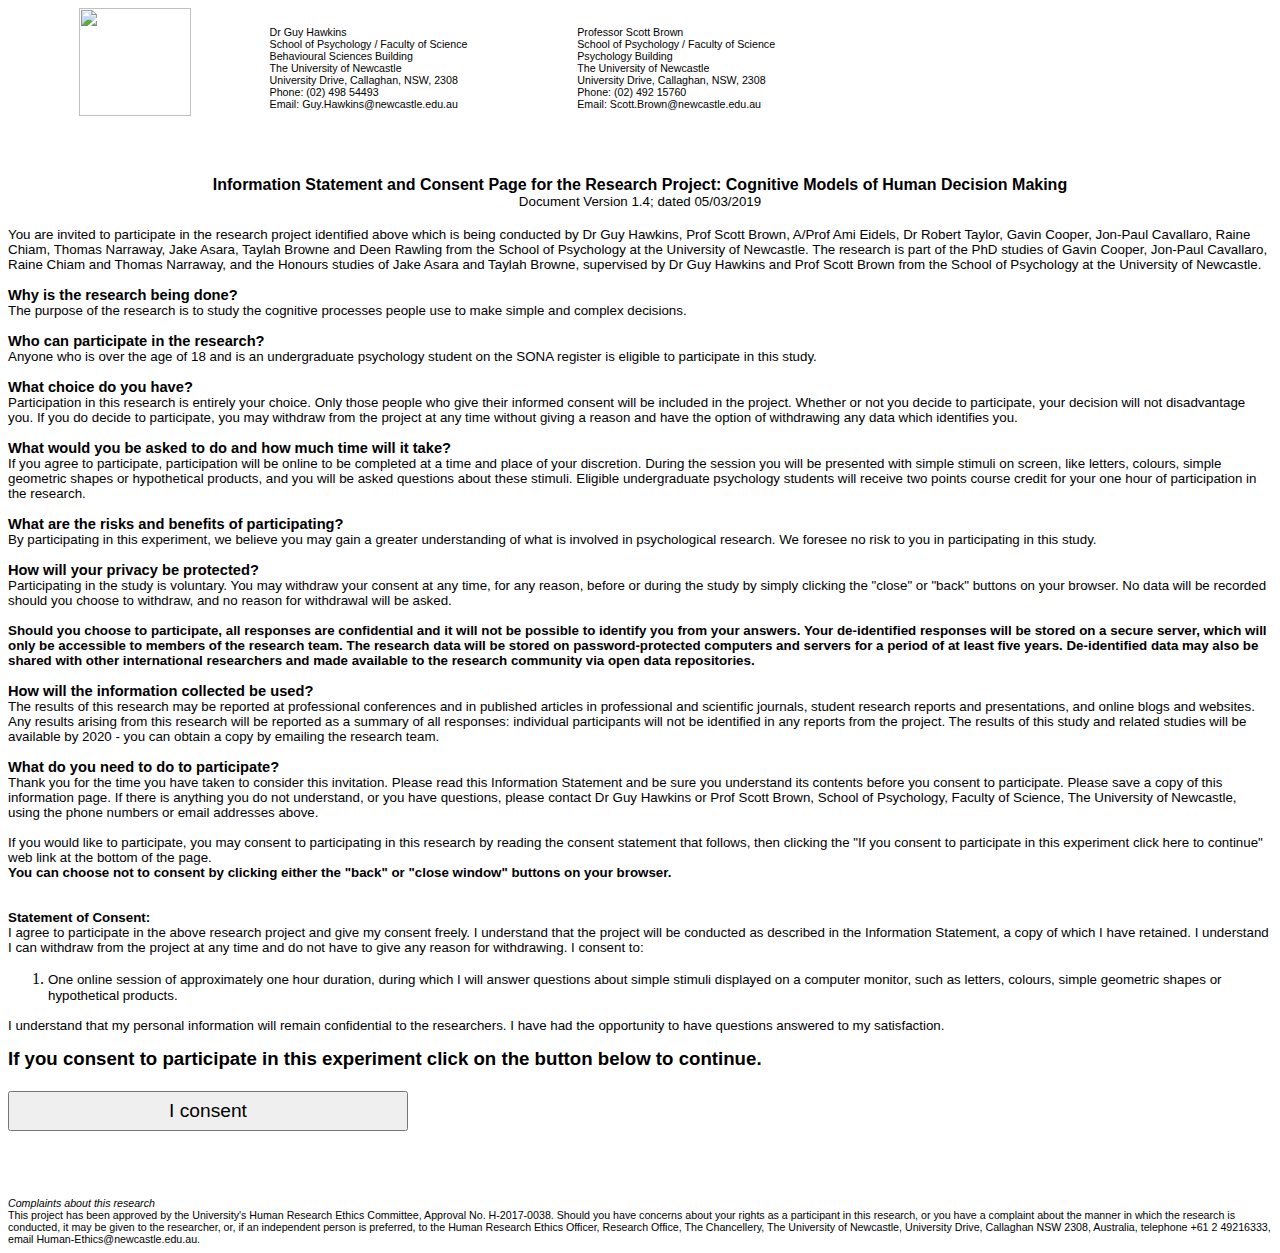
==== commit 5c51a66b: "Initialise RS repo" ====
--- a/consent.html
+++ b/consent.html
@@ -5,21 +5,15 @@
 xmlns:mv="http://macVmlSchemaUri" xmlns="http://www.w3.org/TR/REC-html40">
 
 <head>
-	<script src="/assets/javascripts/jatos.js"></script>
-	<!--<script>
-	function consentToExp(){
-		jatos.startNextComponent();
-	}
-</script>-->
-
+<script src="/assets/javascripts/jatos.js"></script>
 <meta name=Title content="Cognitive models of human decision making">
 <meta name=Keywords content="">
 <meta http-equiv=Content-Type content="text/html; charset=macintosh">
 <meta name=ProgId content=Word.Document>
 <meta name=Generator content="Microsoft Word 14">
 <meta name=Originator content="Microsoft Word 14">
-<link rel=File-List href="web_info-consent_v1.3_files/filelist.xml">
-<link rel=Edit-Time-Data href="web_info-consent_v1.3_files/editdata.mso">
+<link rel=File-List href="web_info-consent_v1.4_files/filelist.xml">
+<link rel=Edit-Time-Data href="web_info-consent_v1.4_files/editdata.mso">
 <!--[if !mso]>
 <style>
 v\:* {behavior:url(#default#VML);}
@@ -54,7 +48,7 @@
   <o:TargetScreenSize>800x600</o:TargetScreenSize>
  </o:OfficeDocumentSettings>
 </xml><![endif]-->
-<link rel=themeData href="web_info-consent_v1.2_files/themedata.xml">
+<link rel=themeData href="web_info-consent_v1.4_files/themedata.xml">
 <!--[if gte mso 9]><xml>
  <w:WordDocument>
   <w:Zoom>150</w:Zoom>
@@ -612,11 +606,11 @@
 	{margin-bottom:0cm;}
 
 #consent{
-		width: 400px;
-		height: 40px;
-		margin: 5px auto;
-		font-size: 120%;
-		}
+			width: 400px;
+			height: 40px;
+			margin: 5px auto;
+			font-size: 120%;
+			}
 -->
 </style>
 <!--[if gte mso 10]>
@@ -646,9 +640,6 @@
  <o:shapelayout v:ext="edit">
   <o:idmap v:ext="edit" data="1"/>
  </o:shapelayout></xml><![endif]-->
-
-
-
 </head>
 
 <body bgcolor=white lang=EN-AU link=blue vlink=purple style='tab-interval:36.0pt'>
@@ -683,9 +674,9 @@
    <o:lock v:ext="edit" aspectratio="t"/>
   </v:shapetype><v:shape id="Picture_x0020_3" o:spid="_x0000_i1025" type="#_x0000_t75"
    style='width:110pt;height:106pt;visibility:visible;mso-wrap-style:square'>
-   <v:imagedata src="web_info-consent_v1.3_files/image001.png" o:title=""/>
+   <v:imagedata src="web_info-consent_v1.4_files/image001.png" o:title=""/>
   </v:shape><![endif]--><![if !vml]><img width=112 height=108
-  src="/study_assets/SR-Exp3/web_info-consent_v1.3_files/image002.png" v:shapes="Picture_x0020_3"><![endif]></span><span
+  src="/study_assets/SR-Exp3/web_info-consent_v1.4_files/image002.png" v:shapes="Picture_x0020_3"><![endif]></span><span
   lang=EN-US style='font-size:8.0pt;font-family:Arial;mso-bidi-font-family:
   "Times New Roman";color:black'><o:p></o:p></span></p>
   </td>
@@ -698,8 +689,7 @@
   "Times New Roman";color:black'>Dr Guy Hawkins<o:p></o:p></span></p>
   <p class=MsoNormal align=center style='text-align:left;text-autospace:ideograph-numeric'><span
   lang=EN-US style='font-size:8.0pt;font-family:Arial;mso-bidi-font-family:
-  "Times New Roman";color:black'>School of Psychology / Faculty of Science &amp;
-  IT<o:p></o:p></span></p>
+  "Times New Roman";color:black'>School of Psychology / Faculty of Science<o:p></o:p></span></p>
   <p class=MsoNormal align=center style='text-align:left;text-autospace:ideograph-numeric'><span
   lang=EN-US style='font-size:8.0pt;font-family:Arial;mso-bidi-font-family:
   "Times New Roman";color:black'>Behavioural Sciences Building<o:p></o:p></span></p>
@@ -728,8 +718,7 @@
   "Times New Roman";color:black'>Professor Scott Brown<o:p></o:p></span></p>
   <p class=MsoNormal align=center style='text-align:left;text-autospace:ideograph-numeric'><span
   lang=EN-US style='font-size:8.0pt;font-family:Arial;mso-bidi-font-family:
-  "Times New Roman";color:black'>School of Psychology / Faculty of Science &amp;
-  IT<o:p></o:p></span></p>
+  "Times New Roman";color:black'>School of Psychology / Faculty of Science<o:p></o:p></span></p>
   <p class=MsoNormal align=center style='text-align:left;text-autospace:ideograph-numeric'><span
   lang=EN-US style='font-size:8.0pt;font-family:Arial;mso-bidi-font-family:
   "Times New Roman";color:black'>Psychology Building<o:p></o:p></span></p>
@@ -775,7 +764,7 @@
 
 <p class=MsoNormal align=center style='text-align:center;text-autospace:ideograph-numeric'><span
 style='font-size:10.0pt;font-family:Arial;mso-bidi-font-family:"Times New Roman";
-color:black;mso-ansi-language:EN-AU'>Document Version 1.3; dated 05/03/2018<o:p></o:p></span></p>
+color:black;mso-ansi-language:EN-AU'>Document Version 1.4; dated 05/03/2019<o:p></o:p></span></p>
 
 <p class=MsoNormal align=center style='text-align:center;text-autospace:ideograph-numeric'><span
 style='font-family:Arial;mso-bidi-font-family:"Times New Roman";color:black;
@@ -785,11 +774,11 @@
 style='font-size:10.0pt;font-family:Arial;mso-bidi-font-family:"Times New Roman";
 color:black;mso-ansi-language:EN-AU'>You are invited to participate in the
 research project identified above which is being conducted by Dr Guy Hawkins,
-Prof Scott Brown, Mr Gavin Cooper, Mr Jon-Paul Cavallaro, Ms Raine
-    Chiam and Ms Keelin Garry from the School of Psychology at the University of Newcastle.
-The research is part of Gavin Cooper's and Jon-Paul Cavallaro's PhD
-    studies, and Raine Chiam's and Keelin Garry's Honours studies,
-    supervised by Dr Guy Hawkins and Prof Scott Brown from the School
+Prof Scott Brown, A/Prof Ami Eidels, Dr Robert Taylor, Gavin Cooper, Jon-Paul Cavallaro, Raine
+    Chiam, Thomas Narraway, Jake Asara, Taylah Browne and Deen Rawling from the School of Psychology at the University of Newcastle.
+The research is part of the PhD studies of Gavin Cooper, Jon-Paul
+    Cavallaro, Raine Chiam and Thomas Narraway, and the Honours
+    studies of Jake Asara and Taylah Browne, supervised by Dr Guy Hawkins and Prof Scott Brown from the School
     of Psychology at the University of Newcastle. <o:p></o:p></span></p>
 
 <p class=MsoNormal style='text-autospace:ideograph-numeric'><span
@@ -880,15 +869,18 @@
 
 <p class=MsoNormal style='text-autospace:ideograph-numeric'><span
 style='font-size:10.0pt;font-family:Arial;mso-bidi-font-family:"Times New Roman";
-color:black;mso-ansi-language:EN-AU'>Should you choose to participate, your
-responses will be stored electronically for a period of five years. The data
-will be labelled with a random code number so that you will not be identifiable
-by your responses. Completion of the experiment
-is voluntary. You may withdraw your consent at any time, for any reason before
-or during the experiment, by simply clicking the &quot;close&quot; or
-&quot;back&quot; buttons on your browser. No data will be recorded should you
-choose to withdraw, and no reason for withdrawal will be asked. All responses
-are completely confidential and you will not be identifiable.<o:p></o:p></span></p>
+color:black;mso-ansi-language:EN-AU'>Participating in the study is
+    voluntary. You may withdraw your consent at any time, for any
+    reason, before or during the study by simply clicking the
+    &quot;close&quot; or &quot;back&quot; buttons on your browser. No data will be recorded should you choose to withdraw, and no reason for withdrawal will be asked.<o:p></o:p></span></p>
+
+<p class=MsoNormal style='text-autospace:ideograph-numeric'><span
+style='font-size:10.0pt;font-family:Arial;mso-bidi-font-family:"Times New Roman";
+color:black;mso-ansi-language:EN-AU'><o:p>&nbsp;</o:p></span></p>
+
+<p class=MsoNormal style='text-autospace:ideograph-numeric'><span
+style='font-size:10.0pt;font-family:Arial;mso-bidi-font-family:"Times New Roman";
+color:black;mso-ansi-language:EN-AU'><b>Should you choose to participate, all responses are confidential and it will not be possible to identify you from your answers. Your de-identified responses will be stored on a secure server, which will only be accessible to members of the research team. The research data will be stored on password-protected computers and servers for a period of at least five years. De-identified data may also be shared with other international researchers and made available to the research community via open data repositories.</b><o:p></o:p></span></p>
 
 <p class=MsoNormal style='text-autospace:ideograph-numeric'><span
 style='font-size:10.0pt;font-family:Arial;mso-bidi-font-family:"Times New Roman";
@@ -901,12 +893,7 @@
 
 <p class=MsoNormal style='text-autospace:ideograph-numeric'><span
 style='font-size:10.0pt;font-family:Arial;mso-bidi-font-family:"Times New Roman";
-color:black;mso-ansi-language:EN-AU'>The results of this research may be
-published in papers in scientific journals or presented at conferences. Any
-results arising from this research will only be reported as a summary of all
-responses: individual participants will not be identified in any reports
-resulting from the project. The results of this study and related studies will be available by
-2019 - you can obtain a copy by emailing the research team.<o:p></o:p></span></p>
+color:black;mso-ansi-language:EN-AU'>The results of this research may be reported at professional conferences and in published articles in professional and scientific journals, student research reports and presentations, and online blogs and websites. Any results arising from this research will be reported as a summary of all responses: individual participants will not be identified in any reports from the project. The results of this study and related studies will be available by 2020 - you can obtain a copy by emailing the research team.<o:p></o:p></span></p>
 
 <p class=MsoNormal style='text-autospace:ideograph-numeric'><span
 style='font-size:10.0pt;font-family:Arial;mso-bidi-font-family:"Times New Roman";
@@ -923,7 +910,7 @@
 you understand its contents before you consent to participate. Please save a
 copy of this information page. If there is anything you do not understand, or
 you have questions, please contact Dr Guy Hawkins or Prof Scott Brown, School of
-Psychology, Faculty of Science and Information Technology, The University of
+Psychology, Faculty of Science, The University of
 Newcastle, using the phone numbers or email addresses above.<o:p></o:p></span></p>
 
 <p class=MsoNormal style='text-autospace:ideograph-numeric'><span
@@ -935,7 +922,7 @@
 color:black;mso-ansi-language:EN-AU'>If you would like to participate, you may
 consent to participating in this research by reading the consent statement that
 follows, then clicking the &quot;If you consent to participate in this
-experiment click here to continue&quot; web link at the bottom of the page. <br><b>You
+experiment click here to continue&quot; web link at the bottom of the page.<br><b> You
 can choose not to consent by clicking either the &quot;back&quot; or
 &quot;close window&quot; buttons on your browser.</b><o:p></o:p></span></p>
 
@@ -991,8 +978,7 @@
 style='font-size:14.0pt;font-family:Arial;mso-bidi-font-family:"Times New Roman";
 color:black;mso-ansi-language:EN-AU'>
 
-<span class=GramE>If you
-consent to participate in this experiment click on the button below to continue.</span></a></span></b>
+<span class=GramE>If you consent to participate in this experiment click on the button below to continue.</span></a></span></b>
 <p><button type="button" id="consent" onclick="jatos.startNextComponent()">I consent</button> </p><!--[if gte vml 1]><v:line
  id="_x0000_s1029" style='position:absolute;z-index:251657728;
  mso-position-horizontal-relative:char;mso-position-vertical-relative:line'
@@ -1002,7 +988,7 @@
 <span style='mso-ignore:vglayout;position:
 relative;z-index:251657728'><span style='position:absolute;left:-179px;
 top:-257px;width:533px;height:11px'><img width=533 height=11
-src="web_info-consent_v1.3_files/image003.png" v:shapes="_x0000_s1029"></span></span><![endif]--><span
+src="web_info-consent_v1.4_files/image003.png" v:shapes="_x0000_s1029"></span></span><![endif]--><span
 style='font-size:10.0pt;font-family:Arial;mso-bidi-font-family:"Times New Roman";
 color:black;mso-ansi-language:EN-AU'><o:p></o:p></span></p>
 
